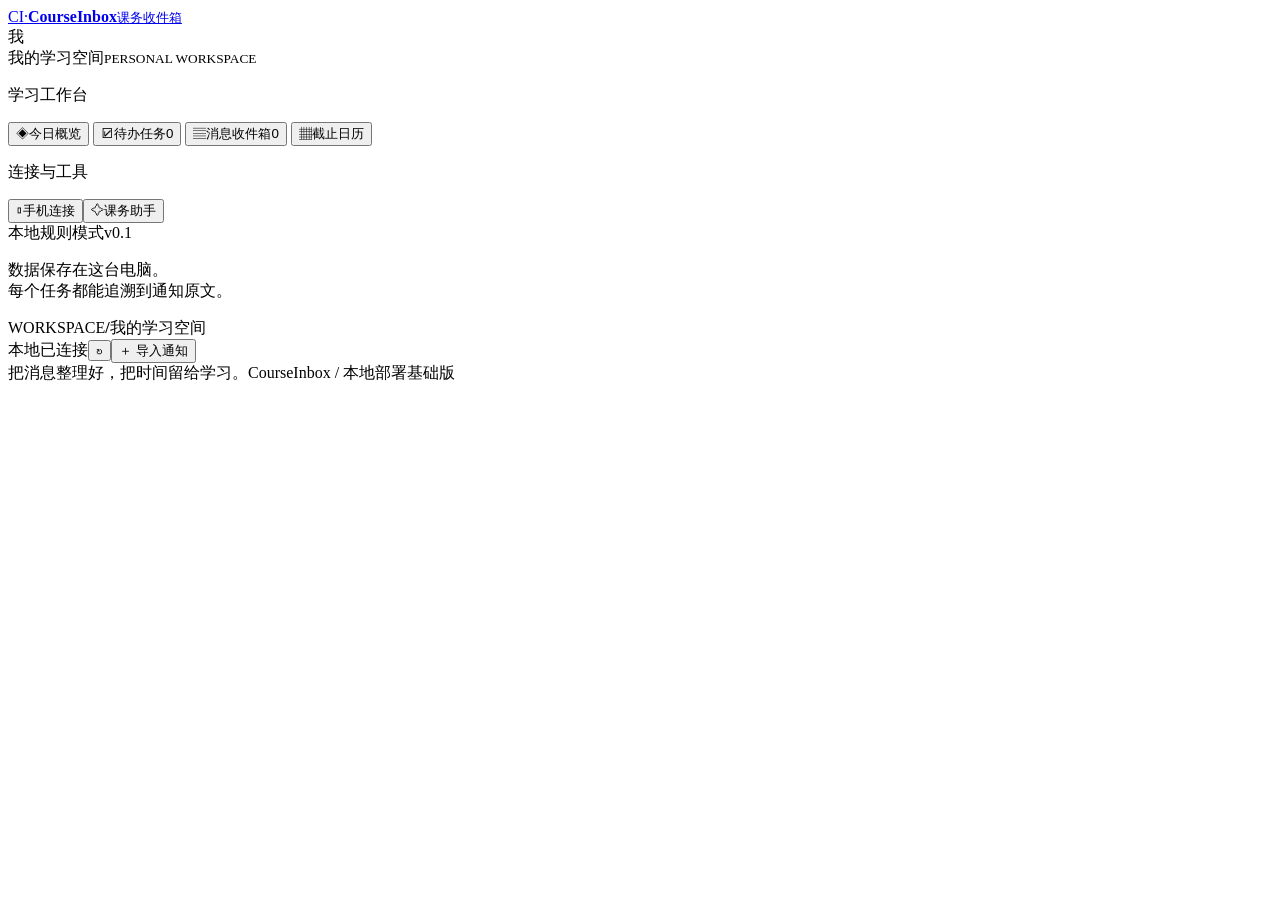
==== web/index.html @ e3675ed8 "Deliver Chinese web workflow, Android companion source and local launchers" ====
<!doctype html>
<html lang="zh-CN">
<head><meta charset="utf-8"><meta name="viewport" content="width=device-width,initial-scale=1"><meta name="theme-color" content="#245b48"><title>CourseInbox · 课务收件箱</title><link rel="icon" href="/favicon.svg" type="image/svg+xml"><link rel="stylesheet" href="/style.css"><script src="/app.js" defer></script></head>
<body>
<aside class="sidebar">
  <a class="brand" href="#today"><span class="brand-symbol">CI<span>·</span></span><span><strong>CourseInbox</strong><small>课务收件箱</small></span></a>
  <div class="workspace-chip"><span class="avatar">我</span><div>我的学习空间<small>PERSONAL WORKSPACE</small></div><span class="local-dot"></span></div>
  <p class="nav-label">学习工作台</p>
  <nav aria-label="工作台导航">
    <button data-view="today" class="nav-item active"><span class="nav-icon">◈</span>今日概览</button>
    <button data-view="tasks" class="nav-item"><span class="nav-icon">☑</span>待办任务<span id="taskBadge" class="nav-badge">0</span></button>
    <button data-view="inbox" class="nav-item"><span class="nav-icon">▤</span>消息收件箱<span id="inboxBadge" class="nav-badge">0</span></button>
    <button data-view="calendar" class="nav-item"><span class="nav-icon">▦</span>截止日历</button>
  </nav>
  <p class="nav-label second-label">连接与工具</p>
  <nav><button data-view="mobile" class="nav-item"><span class="nav-icon">▯</span>手机连接</button><button id="assistantOpen" class="nav-item"><span class="nav-icon">✧</span>课务助手</button></nav>
  <div class="sidebar-bottom"><div class="mode-caption"><span class="local-dot"></span><span id="modeName">本地规则模式</span><span class="version">v0.1</span></div><p id="modeHint">数据保存在这台电脑。<br>每个任务都能追溯到通知原文。</p></div>
</aside>
<div class="app-shell">
  <header class="topbar"><div class="breadcrumb"><span>WORKSPACE</span><b>/</b>我的学习空间</div><div class="top-actions"><span class="sync-label"><span class="local-dot"></span>本地已连接</span><button id="refreshButton" class="button icon-button" title="刷新数据" aria-label="刷新数据">↻</button><button id="importOpen" class="button primary"><span>＋</span> 导入通知</button></div></header>
  <main id="content" aria-live="polite"></main>
  <footer class="page-footer"><span>把消息整理好，把时间留给学习。</span><span>CourseInbox / 本地部署基础版</span></footer>
</div>
<div id="toast" class="toast" role="status" hidden></div>
<dialog id="importDialog" class="dialog import-dialog">
  <div class="dialog-heading"><div><span class="eyebrow">NEW MESSAGE</span><h2>导入一条课程通知</h2><p>粘贴文字，或先识别截图；生成草稿后再确认。</p></div><button class="close-button" data-close aria-label="关闭">×</button></div>
  <form id="importForm">
    <label class="file-zone" for="noticeFile"><span class="file-icon">↥</span><strong>选择截图或通知文件</strong><span>PNG / JPG / BMP / TXT / 文本 PDF · 最大 8 MB</span><input id="noticeFile" type="file" accept=".png,.jpg,.jpeg,.bmp,.txt,.md,.pdf"></label>
    <p id="fileStatus" class="helper" role="status"></p>
    <label class="field">消息正文<textarea id="noticeText" rows="6" required placeholder="《软件工程》 第三次作业：请提交实验报告、源代码。截止：10月12日 23:59。"></textarea></label>
    <div class="form-grid"><label class="field">消息来源<input id="noticeSource" value="学习通" maxlength="120" required></label><label class="field">消息发布时间<input id="noticeTime" type="datetime-local" required><span class="helper">北京时间；“明天”等以此为准。</span></label><label class="field">课程（可选）<input id="noticeCourse" placeholder="留空时从原文识别" maxlength="100"></label><label class="field">班级 / 分组（可选）<input id="noticeScope" placeholder="例如：计科 1 班" maxlength="100"></label></div>
    <label class="field">提取方式<select id="noticeMode"><option value="rules">本地规则提取</option><option value="agent">模型工具调用（需服务端配置）</option></select></label>
    <p id="importError" class="error-text" role="alert"></p><div class="dialog-actions"><button type="button" class="button" data-close>取消</button><button id="importSubmit" class="button primary" type="submit">提取任务草稿 →</button></div>
  </form>
</dialog>
<dialog id="taskDialog" class="dialog"><div class="dialog-heading"><div><span class="eyebrow">TASK DETAILS</span><h2 id="detailTitle">任务详情</h2></div><button class="close-button" data-close aria-label="关闭">×</button></div><div id="taskDetail"></div></dialog>
<dialog id="assistantDialog" class="dialog"><div class="dialog-heading"><div><span class="eyebrow">COURSE ASSISTANT</span><h2>课务助手</h2><p id="assistantMode">本地规则查询</p></div><button class="close-button" data-close aria-label="关闭">×</button></div><form id="assistantForm"><div class="form-grid"><label class="field">课程范围<input id="assistantCourse" placeholder="留空查询全部课程"></label><label class="field">班级范围<input id="assistantScope" placeholder="留空查询全部班级"></label></div><label class="field">你的问题<textarea id="assistantQuestion" rows="3" required placeholder="我还有哪些任务没提交？"></textarea></label><button id="assistantSubmit" class="button primary" type="submit">查询任务</button></form><div id="assistantAnswer" class="answer-panel" hidden></div><div id="assistantTrace"></div></dialog>
<dialog id="authDialog" class="dialog"><div class="dialog-heading"><div><h2>连接你的 CourseInbox</h2><p>远程访问需要电脑端的访问令牌。</p></div></div><form id="authForm"><label class="field">访问令牌<input id="authToken" type="password" required autocomplete="off"></label><p id="authError" class="error-text"></p><button type="submit" class="button primary">连接</button></form></dialog>
</body></html>
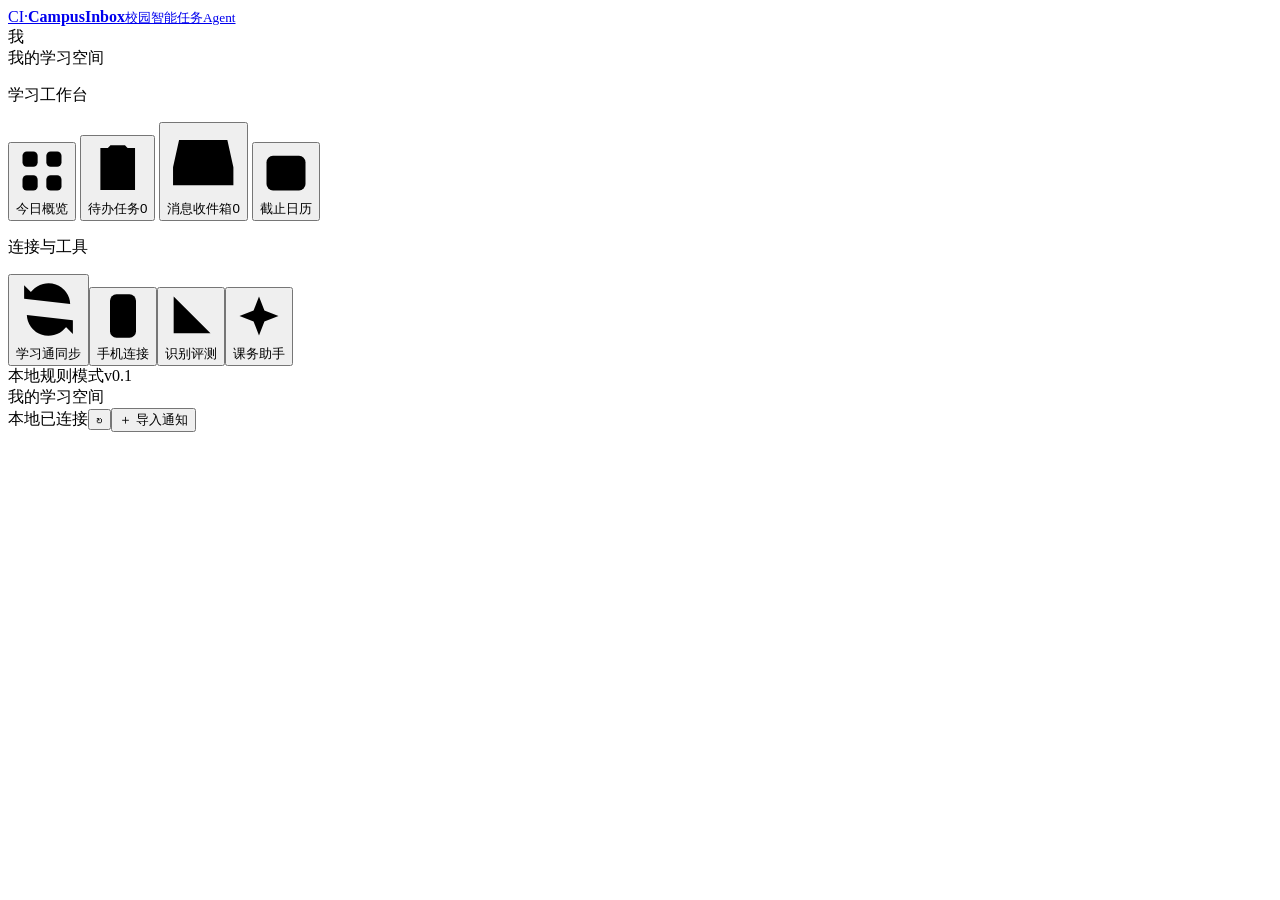
==== commit a53259ae: "feat: integrate CampusInbox UI and task management" ====
--- a/web/index.html
+++ b/web/index.html
@@ -1,39 +1,56 @@
 <!doctype html>
 <html lang="zh-CN">
-<head><meta charset="utf-8"><meta name="viewport" content="width=device-width,initial-scale=1"><meta name="theme-color" content="#245b48"><title>CourseInbox · 课务收件箱</title><link rel="icon" href="/favicon.svg" type="image/svg+xml"><link rel="stylesheet" href="/style.css"><script src="/app.js" defer></script></head>
-<body>
+<head><meta charset="utf-8"><meta name="viewport" content="width=device-width,initial-scale=1"><meta name="theme-color" content="#7045e8"><title>CampusInbox · 校园智能任务Agent</title><link rel="icon" href="/favicon.svg" type="image/svg+xml"><link rel="stylesheet" href="/style.css"><link rel="stylesheet" href="/evaluation.css"><script src="/evaluation.js" defer></script><script src="/qq-connector.js" defer></script><script src="/app.js" defer></script><link rel="stylesheet" href="/integration.css"><script src="/integration-bridge.js" defer></script></head>
+<body class="ci-workspace">
 <aside class="sidebar">
-  <a class="brand" href="#today"><span class="brand-symbol">CI<span>·</span></span><span><strong>CourseInbox</strong><small>课务收件箱</small></span></a>
-  <div class="workspace-chip"><span class="avatar">我</span><div>我的学习空间<small>PERSONAL WORKSPACE</small></div><span class="local-dot"></span></div>
+  <a class="brand" href="#today"><span class="brand-symbol">CI<span>·</span></span><span><strong>CampusInbox</strong><small>校园智能任务Agent</small></span></a>
+  <div class="workspace-chip"><span class="avatar">我</span><div>我的学习空间</div><span class="local-dot"></span></div>
   <p class="nav-label">学习工作台</p>
   <nav aria-label="工作台导航">
-    <button data-view="today" class="nav-item active"><span class="nav-icon">◈</span>今日概览</button>
-    <button data-view="tasks" class="nav-item"><span class="nav-icon">☑</span>待办任务<span id="taskBadge" class="nav-badge">0</span></button>
-    <button data-view="inbox" class="nav-item"><span class="nav-icon">▤</span>消息收件箱<span id="inboxBadge" class="nav-badge">0</span></button>
-    <button data-view="calendar" class="nav-item"><span class="nav-icon">▦</span>截止日历</button>
+    <button data-view="today" class="nav-item active"><span class="nav-icon" aria-hidden="true"><svg viewBox="0 0 24 24"><rect x="3" y="3" width="7" height="7" rx="2"/><rect x="14" y="3" width="7" height="7" rx="2"/><rect x="3" y="14" width="7" height="7" rx="2"/><rect x="14" y="14" width="7" height="7" rx="2"/></svg></span>今日概览</button>
+    <button data-view="tasks" class="nav-item"><span class="nav-icon" aria-hidden="true"><svg viewBox="0 0 24 24"><path d="m8 4 1-1h6l1 1h3v17H5V4Z"/><path d="M9 3v4h6V3M8 13l2 2 5-5M13 18h3"/></svg></span>待办任务<span id="taskBadge" class="nav-badge">0</span></button>
+    <button data-view="inbox" class="nav-item"><span class="nav-icon" aria-hidden="true"><svg viewBox="0 0 24 24"><path d="m4 5-2 9v6h20v-6l-2-9ZM2 14h6l2 3h4l2-3h6M8 5h8M8 9h8"/></svg></span>消息收件箱<span id="inboxBadge" class="nav-badge">0</span></button>
+    <button data-view="calendar" class="nav-item"><span class="nav-icon" aria-hidden="true"><svg viewBox="0 0 24 24"><rect x="3" y="5" width="18" height="16" rx="3"/><path d="M7 3v4M17 3v4M3 11h18M8 15h2M14 15h2M8 18h2"/></svg></span>截止日历</button>
   </nav>
   <p class="nav-label second-label">连接与工具</p>
-  <nav><button data-view="mobile" class="nav-item"><span class="nav-icon">▯</span>手机连接</button><button id="assistantOpen" class="nav-item"><span class="nav-icon">✧</span>课务助手</button></nav>
-  <div class="sidebar-bottom"><div class="mode-caption"><span class="local-dot"></span><span id="modeName">本地规则模式</span><span class="version">v0.1</span></div><p id="modeHint">数据保存在这台电脑。<br>每个任务都能追溯到通知原文。</p></div>
+  <nav aria-label="连接与工具"><button data-view="sync" class="nav-item"><span class="nav-icon" aria-hidden="true"><svg viewBox="0 0 24 24"><path d="M20 10a8 8 0 0 0-14-5L3 8m0-5v5h5M4 14a8 8 0 0 0 14 5l3-3m0 5v-5h-5"/></svg></span>学习通同步</button><button data-view="mobile" class="nav-item"><span class="nav-icon" aria-hidden="true"><svg viewBox="0 0 24 24"><rect x="6" y="2" width="12" height="20" rx="3"/><path d="M10 5h4M11 18h2"/></svg></span>手机连接</button><button data-view="evaluation" class="nav-item"><span class="nav-icon" aria-hidden="true"><svg viewBox="0 0 24 24"><path d="M4 3v17h17M8 15v-4M13 15V6M18 15V9"/></svg></span>识别评测</button><button id="assistantOpen" class="nav-item"><span class="nav-icon" aria-hidden="true"><svg viewBox="0 0 24 24"><path d="m12 3 2.5 6.5L21 12l-6.5 2.5L12 21l-2.5-6.5L3 12l6.5-2.5ZM20 2v4m-2-2h4"/></svg></span>课务助手</button></nav>
+  <div class="sidebar-bottom"><div class="mode-caption"><span class="local-dot"></span><span id="modeName">本地规则模式</span><span class="version">v0.1</span></div><p id="modeHint" hidden>数据保存在这台电脑。<br>每个任务都能追溯到通知原文。</p></div>
 </aside>
 <div class="app-shell">
-  <header class="topbar"><div class="breadcrumb"><span>WORKSPACE</span><b>/</b>我的学习空间</div><div class="top-actions"><span class="sync-label"><span class="local-dot"></span>本地已连接</span><button id="refreshButton" class="button icon-button" title="刷新数据" aria-label="刷新数据">↻</button><button id="importOpen" class="button primary"><span>＋</span> 导入通知</button></div></header>
+  <header class="topbar"><div class="breadcrumb">我的学习空间</div><div class="top-actions"><span class="sync-label"><span class="local-dot"></span>本地已连接</span><button id="refreshButton" class="button icon-button" title="刷新数据" aria-label="刷新数据">↻</button><button id="importOpen" class="button primary"><span>＋</span> 导入通知</button></div></header>
   <main id="content" aria-live="polite"></main>
-  <footer class="page-footer"><span>把消息整理好，把时间留给学习。</span><span>CourseInbox / 本地部署基础版</span></footer>
 </div>
 <div id="toast" class="toast" role="status" hidden></div>
+<dialog id="statusConfirmDialog" class="dialog status-confirm-dialog" aria-labelledby="statusConfirmTitle" aria-describedby="statusConfirmText"><div class="dialog-heading"><h2 id="statusConfirmTitle">确认你要进行该操作吗？</h2><button type="button" class="close-button" data-close aria-label="关闭确认框">×</button></div><p id="statusConfirmText"></p><form method="dialog" class="dialog-actions"><button class="button" value="cancel" autofocus>返回</button><button class="button primary" value="confirm">确认</button></form></dialog>
 <dialog id="importDialog" class="dialog import-dialog">
-  <div class="dialog-heading"><div><span class="eyebrow">NEW MESSAGE</span><h2>导入一条课程通知</h2><p>粘贴文字，或先识别截图；生成草稿后再确认。</p></div><button class="close-button" data-close aria-label="关闭">×</button></div>
+  <div class="dialog-heading"><div><h2>导入一条课程通知</h2></div><button class="close-button" data-close aria-label="关闭">×</button></div>
   <form id="importForm">
-    <label class="file-zone" for="noticeFile"><span class="file-icon">↥</span><strong>选择截图或通知文件</strong><span>PNG / JPG / BMP / TXT / 文本 PDF · 最大 8 MB</span><input id="noticeFile" type="file" accept=".png,.jpg,.jpeg,.bmp,.txt,.md,.pdf"></label>
+    <label class="field"><span class="notice-text-label">消息正文 <span class="helper" id="noticeFormatHelp">粘贴完整通知，自动识别课程、时间、类型、提交方式和要求</span></span><textarea id="noticeText" rows="8" required aria-describedby="noticeFormatHelp"></textarea></label>
+    <details id="importOptions" class="evidence"><summary>补充信息（可选）</summary>
+    <label class="field">导入来源<select id="noticePlatform"><option value="manual">其他通知 / 学习通</option><option value="wechat">微信文本</option><option value="qq">QQ文本</option></select></label>
+    <div class="form-grid"><label class="field" id="noticeSourceField">消息来源<input id="noticeSource" value="学习通" maxlength="120"></label><label class="field">原消息发布时间（可选）<input id="noticeTime" type="datetime-local"><span class="helper" id="noticeTimeHelp">北京时间；“明天”等以此为准。</span></label><label class="field">课程（可选）<input id="noticeCourse" placeholder="留空时从原文识别" maxlength="100"></label><label class="field"><span id="noticeScopeLabel">班级 / 分组（可选）</span><input id="noticeScope" placeholder="例如：计科 1 班" maxlength="100"></label><label class="field" id="noticeSenderField" hidden>发件人（可选）<input id="noticeSender" maxlength="100" placeholder="原消息中的姓名或昵称"></label></div>
+    <label class="field">提取方式<select id="noticeMode"><option value="rules">本地规则提取</option><option value="agent">规则 + 模型辅助</option></select></label>
+    </details>
+    <details id="importFiles" class="evidence"><summary>从截图或文件读取文字（可选）</summary>
+    <label class="file-zone" for="noticeFile"><span class="file-icon">↥</span><strong>选择截图或通知文件</strong><span>图片 / TXT / DOCX / PDF（支持扫描件）· 最大 8 MB</span><input id="noticeFile" type="file" accept=".png,.jpg,.jpeg,.bmp,.webp,.txt,.md,.docx,.pdf"></label>
     <p id="fileStatus" class="helper" role="status"></p>
-    <label class="field">消息正文<textarea id="noticeText" rows="6" required placeholder="《软件工程》 第三次作业：请提交实验报告、源代码。截止：10月12日 23:59。"></textarea></label>
-    <div class="form-grid"><label class="field">消息来源<input id="noticeSource" value="学习通" maxlength="120" required></label><label class="field">消息发布时间<input id="noticeTime" type="datetime-local" required><span class="helper">北京时间；“明天”等以此为准。</span></label><label class="field">课程（可选）<input id="noticeCourse" placeholder="留空时从原文识别" maxlength="100"></label><label class="field">班级 / 分组（可选）<input id="noticeScope" placeholder="例如：计科 1 班" maxlength="100"></label></div>
-    <label class="field">提取方式<select id="noticeMode"><option value="rules">本地规则提取</option><option value="agent">模型工具调用（需服务端配置）</option></select></label>
+    </details>
     <p id="importError" class="error-text" role="alert"></p><div class="dialog-actions"><button type="button" class="button" data-close>取消</button><button id="importSubmit" class="button primary" type="submit">提取任务草稿 →</button></div>
   </form>
 </dialog>
-<dialog id="taskDialog" class="dialog"><div class="dialog-heading"><div><span class="eyebrow">TASK DETAILS</span><h2 id="detailTitle">任务详情</h2></div><button class="close-button" data-close aria-label="关闭">×</button></div><div id="taskDetail"></div></dialog>
-<dialog id="assistantDialog" class="dialog"><div class="dialog-heading"><div><span class="eyebrow">COURSE ASSISTANT</span><h2>课务助手</h2><p id="assistantMode">本地规则查询</p></div><button class="close-button" data-close aria-label="关闭">×</button></div><form id="assistantForm"><div class="form-grid"><label class="field">课程范围<input id="assistantCourse" placeholder="留空查询全部课程"></label><label class="field">班级范围<input id="assistantScope" placeholder="留空查询全部班级"></label></div><label class="field">你的问题<textarea id="assistantQuestion" rows="3" required placeholder="我还有哪些任务没提交？"></textarea></label><button id="assistantSubmit" class="button primary" type="submit">查询任务</button></form><div id="assistantAnswer" class="answer-panel" hidden></div><div id="assistantTrace"></div></dialog>
-<dialog id="authDialog" class="dialog"><div class="dialog-heading"><div><h2>连接你的 CourseInbox</h2><p>远程访问需要电脑端的访问令牌。</p></div></div><form id="authForm"><label class="field">访问令牌<input id="authToken" type="password" required autocomplete="off"></label><p id="authError" class="error-text"></p><button type="submit" class="button primary">连接</button></form></dialog>
+<dialog id="messageDialog" class="dialog" aria-labelledby="messageDetailTitle"><div class="dialog-heading"><div><h2 id="messageDetailTitle">消息详情</h2></div><button class="close-button" data-close aria-label="关闭消息详情">×</button></div><div id="messageDetail"></div></dialog>
+<dialog id="supplementDialog" class="dialog" aria-labelledby="supplementTitle">
+  <div class="dialog-heading"><div><h2 id="supplementTitle">补充详情</h2><p>确认草稿后更新任务，原通知保留。</p></div><button class="close-button" data-close aria-label="关闭补充详情">×</button></div>
+  <form id="supplementForm">
+    <label class="field">对应任务<select id="supplementTarget" required></select></label>
+    <label class="field">补充正文<textarea id="supplementText" rows="7" maxlength="20000" required placeholder="填写或粘贴任务要求、截止时间或提交方式。"></textarea></label>
+    <details id="supplementTimeOptions" class="evidence"><summary>通知时间依据</summary><label class="field">原通知时间（北京时间）<input id="supplementReference" type="datetime-local"><span class="helper">仅推算相对日期时需要。</span></label></details>
+    <p id="supplementError" class="error-text" role="alert"></p>
+    <div class="dialog-actions"><button type="button" class="button" data-close>取消</button><button id="supplementSubmit" class="button primary" type="submit">生成待确认草稿</button></div>
+  </form>
+</dialog>
+<dialog id="taskDialog" class="dialog"><div class="dialog-heading"><div><h2 id="detailTitle">任务详情</h2></div><button class="close-button" data-close aria-label="关闭">×</button></div><div id="taskDetail"></div></dialog>
+<dialog id="assistantDialog" class="dialog"><div class="dialog-heading"><div><h2>课务助手</h2><p id="assistantMode">本地规则查询</p></div><button class="close-button" data-close aria-label="关闭">×</button></div><form id="assistantForm"><div class="form-grid"><label class="field">课程范围<input id="assistantCourse" placeholder="留空查询全部课程"></label><label class="field">班级范围<input id="assistantScope" placeholder="留空查询全部班级"></label></div><label class="field">你的问题<textarea id="assistantQuestion" rows="3" required placeholder="例如：下周有哪些未提交任务？"></textarea></label><details class="evidence assistant-examples"><summary>查询示例</summary><div class="toolbar"><button type="button" class="button small" data-query-example="下周有哪些未提交任务？">下周有哪些未提交任务？</button><button type="button" class="button small" data-query-example="未来7天有多少项任务？">未来7天有多少项任务？</button><button type="button" class="button small" data-query-example="搜索“图像”相关任务">搜索“图像”相关任务</button><button type="button" class="button small" data-query-example="哪些任务没有截止时间？">哪些任务没有截止时间？</button></div></details><button id="assistantSubmit" class="button primary" type="submit">查询任务</button></form><div id="assistantAnswer" class="answer-panel" hidden></div><div id="assistantTrace"></div></dialog>
+<dialog id="cleanupDialog" class="dialog" aria-labelledby="cleanupTitle"><div class="dialog-heading"><div><h2 id="cleanupTitle">清理消息</h2><p id="cleanupDescription"></p></div></div><p>任务、草稿及关联原文保留；其他消息正文将删除。</p><p class="helper">不影响学习通原消息，已清理内容不会因重复采集重新出现。</p><div class="toolbar"><button id="cleanupCancel" class="button">取消</button><button id="cleanupConfirmButton" class="button primary">确认清理</button></div></dialog>
+<dialog id="authDialog" class="dialog"><div class="dialog-heading"><div><h2>连接你的 CampusInbox</h2><p>远程访问需要电脑端的访问令牌。</p></div></div><form id="authForm"><label class="field">访问令牌<input id="authToken" type="password" required autocomplete="off"></label><p id="authError" class="error-text"></p><button type="submit" class="button primary">连接</button></form></dialog>
 </body></html>
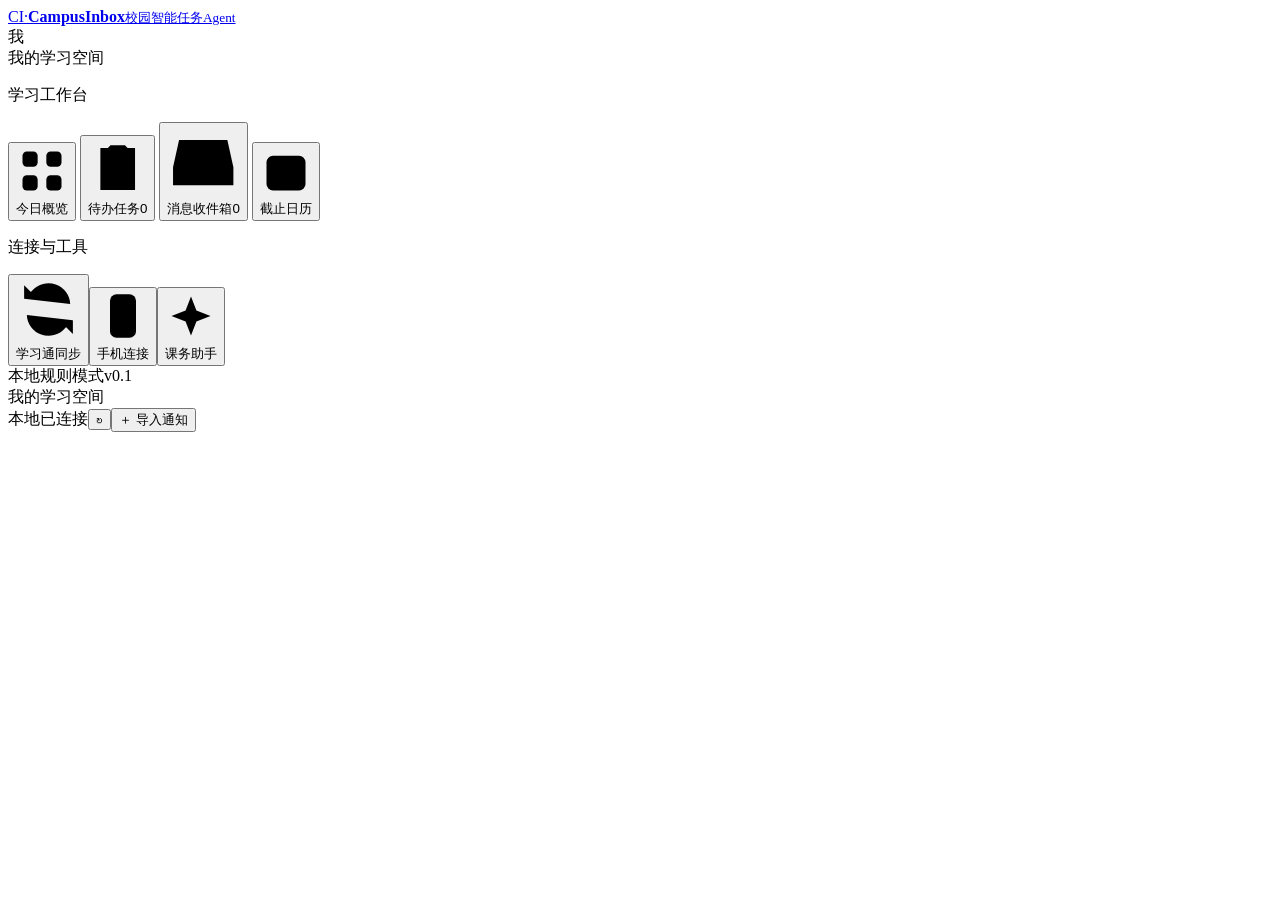
==== commit 6bd10c97: "refactor: simplify navigation and move connections into settings" ====
--- a/web/index.html
+++ b/web/index.html
@@ -1,6 +1,6 @@
 <!doctype html>
 <html lang="zh-CN">
-<head><meta charset="utf-8"><meta name="viewport" content="width=device-width,initial-scale=1"><meta name="theme-color" content="#7045e8"><title>CampusInbox · 校园智能任务Agent</title><link rel="icon" href="/favicon.svg" type="image/svg+xml"><link rel="stylesheet" href="/style.css"><link rel="stylesheet" href="/evaluation.css"><script src="/evaluation.js" defer></script><script src="/qq-connector.js" defer></script><script src="/app.js" defer></script><link rel="stylesheet" href="/integration.css"><script src="/integration-bridge.js" defer></script></head>
+<head><meta charset="utf-8"><meta name="viewport" content="width=device-width,initial-scale=1"><meta name="theme-color" content="#7045e8"><title>CampusInbox · 校园智能任务Agent</title><link rel="icon" href="/favicon.svg" type="image/svg+xml"><link rel="stylesheet" href="/style.css"><script src="/qq-connector.js" defer></script><script src="/app.js" defer></script><link rel="stylesheet" href="/integration.css"><script src="/integration-bridge.js" defer></script></head>
 <body class="ci-workspace">
 <aside class="sidebar">
   <a class="brand" href="#today"><span class="brand-symbol">CI<span>·</span></span><span><strong>CampusInbox</strong><small>校园智能任务Agent</small></span></a>
@@ -13,7 +13,7 @@
     <button data-view="calendar" class="nav-item"><span class="nav-icon" aria-hidden="true"><svg viewBox="0 0 24 24"><rect x="3" y="5" width="18" height="16" rx="3"/><path d="M7 3v4M17 3v4M3 11h18M8 15h2M14 15h2M8 18h2"/></svg></span>截止日历</button>
   </nav>
   <p class="nav-label second-label">连接与工具</p>
-  <nav aria-label="连接与工具"><button data-view="sync" class="nav-item"><span class="nav-icon" aria-hidden="true"><svg viewBox="0 0 24 24"><path d="M20 10a8 8 0 0 0-14-5L3 8m0-5v5h5M4 14a8 8 0 0 0 14 5l3-3m0 5v-5h-5"/></svg></span>学习通同步</button><button data-view="mobile" class="nav-item"><span class="nav-icon" aria-hidden="true"><svg viewBox="0 0 24 24"><rect x="6" y="2" width="12" height="20" rx="3"/><path d="M10 5h4M11 18h2"/></svg></span>手机连接</button><button data-view="evaluation" class="nav-item"><span class="nav-icon" aria-hidden="true"><svg viewBox="0 0 24 24"><path d="M4 3v17h17M8 15v-4M13 15V6M18 15V9"/></svg></span>识别评测</button><button id="assistantOpen" class="nav-item"><span class="nav-icon" aria-hidden="true"><svg viewBox="0 0 24 24"><path d="m12 3 2.5 6.5L21 12l-6.5 2.5L12 21l-2.5-6.5L3 12l6.5-2.5ZM20 2v4m-2-2h4"/></svg></span>课务助手</button></nav>
+  <nav aria-label="连接与工具"><button data-view="sync" class="nav-item"><span class="nav-icon" aria-hidden="true"><svg viewBox="0 0 24 24"><path d="M20 10a8 8 0 0 0-14-5L3 8m0-5v5h5M4 14a8 8 0 0 0 14 5l3-3m0 5v-5h-5"/></svg></span>学习通同步</button><button data-view="mobile" class="nav-item"><span class="nav-icon" aria-hidden="true"><svg viewBox="0 0 24 24"><rect x="6" y="2" width="12" height="20" rx="3"/><path d="M10 5h4M11 18h2"/></svg></span>手机连接</button><button id="assistantOpen" class="nav-item"><span class="nav-icon" aria-hidden="true"><svg viewBox="0 0 24 24"><path d="m12 3 2.5 6.5L21 12l-6.5 2.5L12 21l-2.5-6.5L3 12l6.5-2.5ZM20 2v4m-2-2h4"/></svg></span>课务助手</button></nav>
   <div class="sidebar-bottom"><div class="mode-caption"><span class="local-dot"></span><span id="modeName">本地规则模式</span><span class="version">v0.1</span></div><p id="modeHint" hidden>数据保存在这台电脑。<br>每个任务都能追溯到通知原文。</p></div>
 </aside>
 <div class="app-shell">
